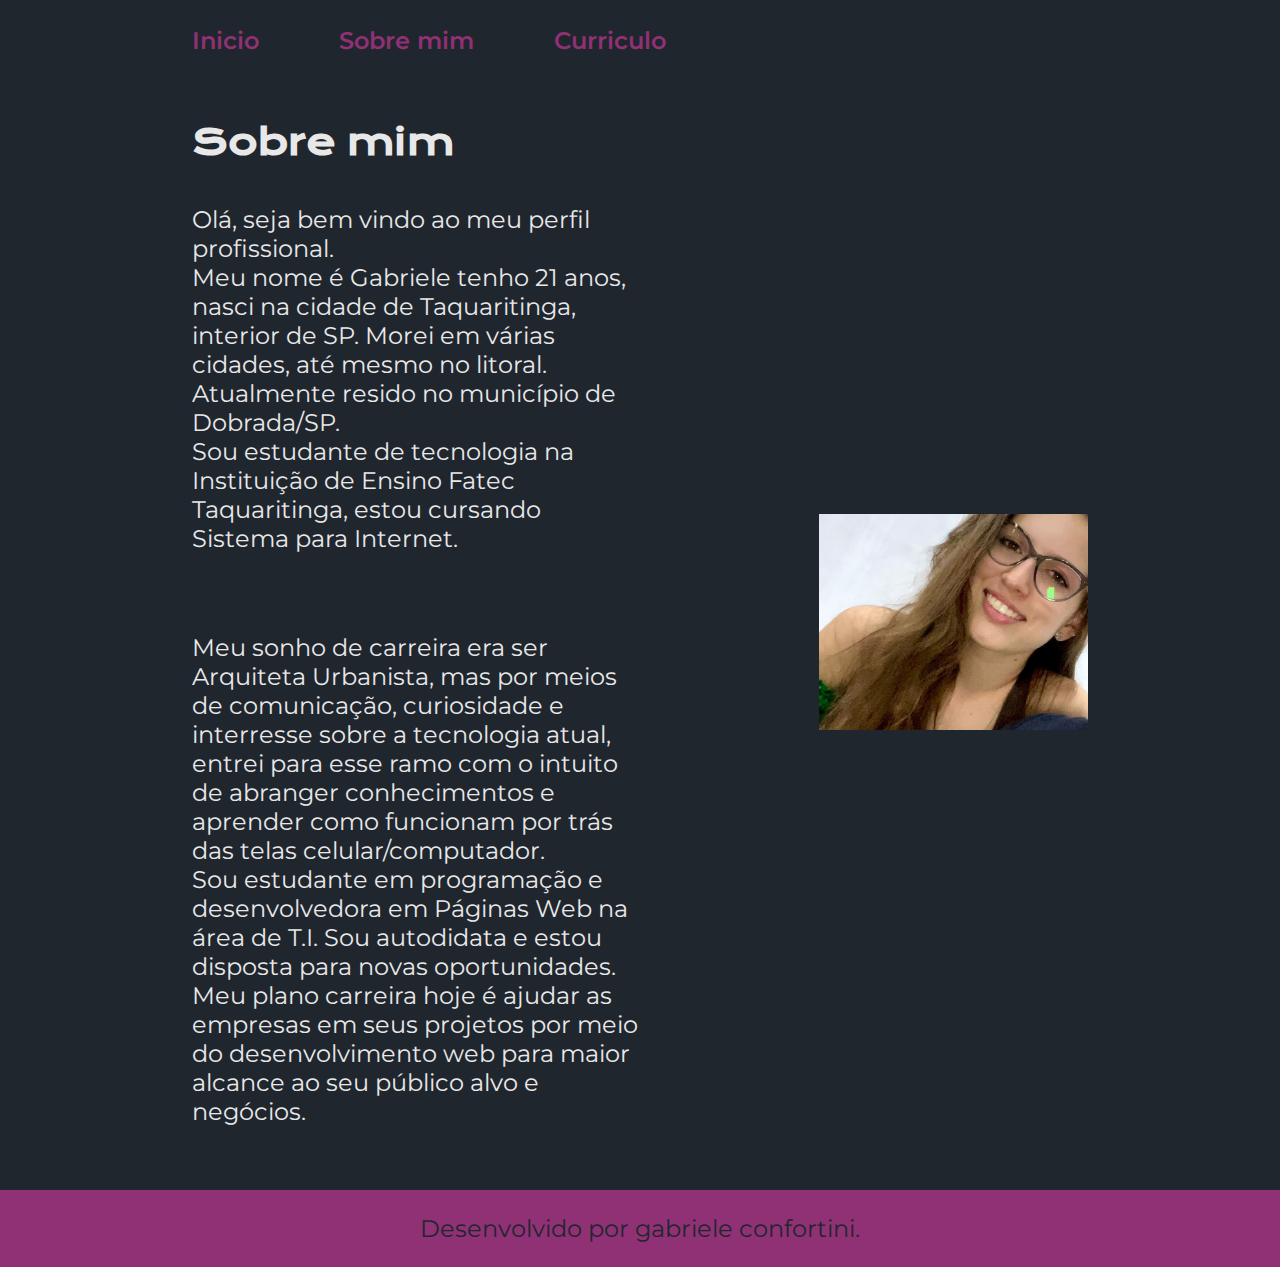
==== about.html @ cd35bb52 "priemiro commit" ====
<!DOCTYPE html>
<html lang="pt-br">
<head>
    <meta charset="UTF-8">
    <meta name="viewport" content="width=device-width, initial-scale=1.0">
    <title>Sobre mim</title>
    <link rel="stylesheet" href="./styles/style.css">
</head>
<body>
    <header class="cabecalho">
        <nav class="cabecalho__menu">
            <a class="cabecalho__menu__link" href="index.html">Inicio</a>
            <a class="cabecalho__menu__link" href="about.html">Sobre mim</a>
            <a class="cabecalho__menu__link" href="curriculo.html">Curriculo</a>
        </nav>
    </header>

    <main class="apresentacao">
        <section class="apresentacao__conteudo">
            <h1 class="apresentacao__conteudo__titulo">Sobre mim</h1>
            <p class="apresentacao__conteudo__texto">Olá, seja bem vindo ao meu perfil profissional. <br> Meu nome é Gabriele tenho 21 anos, nasci na cidade de Taquaritinga, interior de SP. Morei em várias cidades, até mesmo no litoral. Atualmente resido no município de Dobrada/SP. <br> Sou estudante de tecnologia na Instituição de Ensino Fatec Taquaritinga, estou cursando Sistema para Internet.
            </p>
            <div vw class="enabled">
                <div vw-access-button class="active"></div>
                <div vw-plugin-wrapper>
                  <div class="vw-plugin-top-wrapper"></div>
                </div>
              </div>
              <script src="https://vlibras.gov.br/app/vlibras-plugin.js"></script>
              <script>
                new window.VLibras.Widget({
                    rootPah: '/app',
                    personalization: 'https://vlibras.gov.br/config/default_logo.json',
                    opacity: 0.5,
                    position: 'L',
                    avatar: 'random',
                });
              </script>
            <p class="apresentacao__conteudo__texto">Meu sonho de carreira era ser Arquiteta Urbanista, mas por meios de comunicação, curiosidade e interresse sobre a tecnologia atual, entrei para esse ramo com o intuito de abranger conhecimentos e aprender como funcionam por trás das telas celular/computador.<br>
Sou estudante em programação e desenvolvedora em Páginas Web na área de T.I. Sou autodidata e estou disposta para novas oportunidades. <br> Meu plano carreira hoje é ajudar as empresas em seus projetos por meio do desenvolvimento web para maior alcance ao seu público alvo e negócios.
            </p>
        </section>
        <img class="apresentacao__imagem" src="./assets/fotoperfil.jpg" alt="Foto da gabriele confortini">
    </main>

    <footer class="rodape">
        <p>Desenvolvido por gabriele confortini.</p>
    </footer>
</body>
</html>
---- styles/style.css ----
@import url('https://fonts.googleapis.com/css2?family=Krona+One&family=Montserrat:wght@600&display=swap');

:root{
    --cor-primaria:#20262E;
    --cor-secundaria:#E9E8E8;
    --cor-terciaria:#913175;
    --cor-hover:#9A208C;

    --fonte-primaria:'Krona One', sans-serif;
    --fonte-secundaria:'Montserrat', sans-serif;
}

*{
    margin: 0;
    padding: 0;
}

body{
    box-sizing: border-box;
    background-color: var(--cor-primaria);
    color: var(--cor-secundaria);
}

.cabecalho{
    padding: 2% 0% 0% 15%;
}

.cabecalho__menu{
    display: flex;
    gap: 80px;
}

.cabecalho__menu__link{
    font-family: var(--fonte-secundaria);
    font-size: 1.5rem;
    font-weight: 600;
    color: var(--cor-terciaria);
    text-decoration: none;
}

.apresentacao{
    padding: 5% 15%;
    display: flex;
    align-items: center;
    justify-content: space-between;
    gap: 82px;
}

.apresentacao__conteudo{
    width: 50%;
    display: flex;
    flex-direction: column;
    gap: 40px;
}

.apresentacao__conteudo__titulo{
    font-size: 2.25rem;
    font-family: var(--fonte-primaria);
}

.titulo-destaque{
    color: var(--cor-terciaria);
}

.apresentacao__conteudo__texto{
    font-size: 1.5rem;
    font-family: var(--fonte-secundaria);
}

.apresentacao__conteudo__texto a{ 
    text-decoration: none;
    color: var(--cor-terciaria);
}

.apresentacao__links{
    display: flex;
    flex-direction: column;
    justify-content: space-between;
    align-items: center;
    gap: 32px;
}

.apresentacao__links__subtitulo{
    font-family: var(--fonte-primaria);
    font-weight: 400;
    font-size: 1.5rem;
}

.apresentacao__links__navegacao{
    display: flex;
    justify-content: center;
    gap: 16px;
    border: 2px solid var(--cor-terciaria);
    width: 50%;
    text-align: center;
    border-radius: 8px;
    font-size: 1.5rem;
    font-weight: 600;
    padding: 21.5px 0;
    text-decoration: none;
    color: var(--cor-secundaria);
    font-family: var(--fonte-secundaria);

}

.apresentacao__links__link:hover{
    background-color: var(--cor-hover);
}

.apresentacao__imagem{
    width: 30%;
}

.rodape{
    padding: 24px;
    color: var(--cor-primaria);
    background-color: var(--cor-terciaria);
    text-align: center;
    font-family: var(--fonte-secundaria);
    font-size: 1.5rem;
    font-weight: 400;
}

@media (max-width: 1200px){
    .cabecalho{
        padding: 10%;
    }

    .cabecalho__menu{
        justify-content: center;
    }

    .apresentacao{
        flex-direction: column-reverse;
        padding: 5%;
    }

    .apresentacao__conteudo{
        width: auto;
    }
}
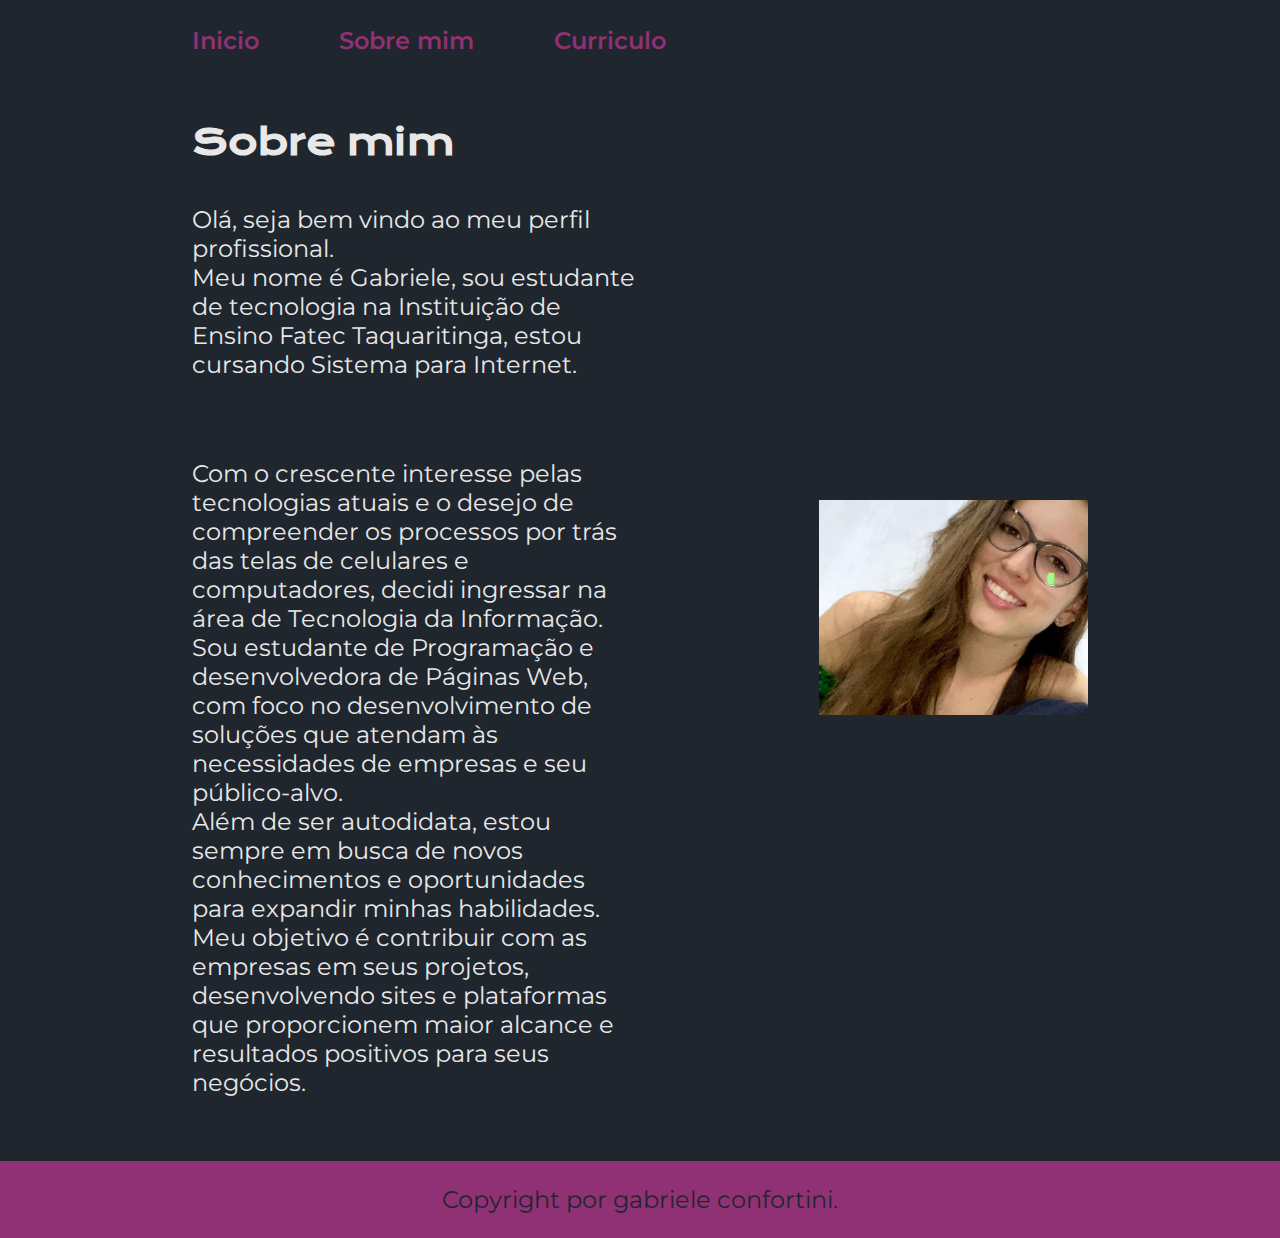
==== commit 8d259001: "atualizando" ====
--- a/about.html
+++ b/about.html
@@ -18,7 +18,7 @@
     <main class="apresentacao">
         <section class="apresentacao__conteudo">
             <h1 class="apresentacao__conteudo__titulo">Sobre mim</h1>
-            <p class="apresentacao__conteudo__texto">Olá, seja bem vindo ao meu perfil profissional. <br> Meu nome é Gabriele tenho 21 anos, nasci na cidade de Taquaritinga, interior de SP. Morei em várias cidades, até mesmo no litoral. Atualmente resido no município de Dobrada/SP. <br> Sou estudante de tecnologia na Instituição de Ensino Fatec Taquaritinga, estou cursando Sistema para Internet.
+            <p class="apresentacao__conteudo__texto">Olá, seja bem vindo ao meu perfil profissional. <br> Meu nome é Gabriele, sou estudante de tecnologia na Instituição de Ensino Fatec Taquaritinga, estou cursando Sistema para Internet.
             </p>
             <div vw class="enabled">
                 <div vw-access-button class="active"></div>
@@ -36,15 +36,15 @@
                     avatar: 'random',
                 });
               </script>
-            <p class="apresentacao__conteudo__texto">Meu sonho de carreira era ser Arquiteta Urbanista, mas por meios de comunicação, curiosidade e interresse sobre a tecnologia atual, entrei para esse ramo com o intuito de abranger conhecimentos e aprender como funcionam por trás das telas celular/computador.<br>
-Sou estudante em programação e desenvolvedora em Páginas Web na área de T.I. Sou autodidata e estou disposta para novas oportunidades. <br> Meu plano carreira hoje é ajudar as empresas em seus projetos por meio do desenvolvimento web para maior alcance ao seu público alvo e negócios.
+            <p class="apresentacao__conteudo__texto">Com o crescente interesse pelas tecnologias atuais e o desejo de compreender os processos por trás das telas de celulares e computadores, decidi ingressar na área de Tecnologia da Informação. Sou estudante de Programação e desenvolvedora de Páginas Web, com foco no desenvolvimento de soluções que atendam às necessidades de empresas e seu público-alvo.<br> 
+Além de ser autodidata, estou sempre em busca de novos conhecimentos e oportunidades para expandir minhas habilidades. Meu objetivo é contribuir com as empresas em seus projetos, desenvolvendo sites e plataformas que proporcionem maior alcance e resultados positivos para seus negócios.
             </p>
         </section>
         <img class="apresentacao__imagem" src="./assets/fotoperfil.jpg" alt="Foto da gabriele confortini">
     </main>
 
     <footer class="rodape">
-        <p>Desenvolvido por gabriele confortini.</p>
+        <p>Copyright por gabriele confortini.</p>
     </footer>
 </body>
 </html>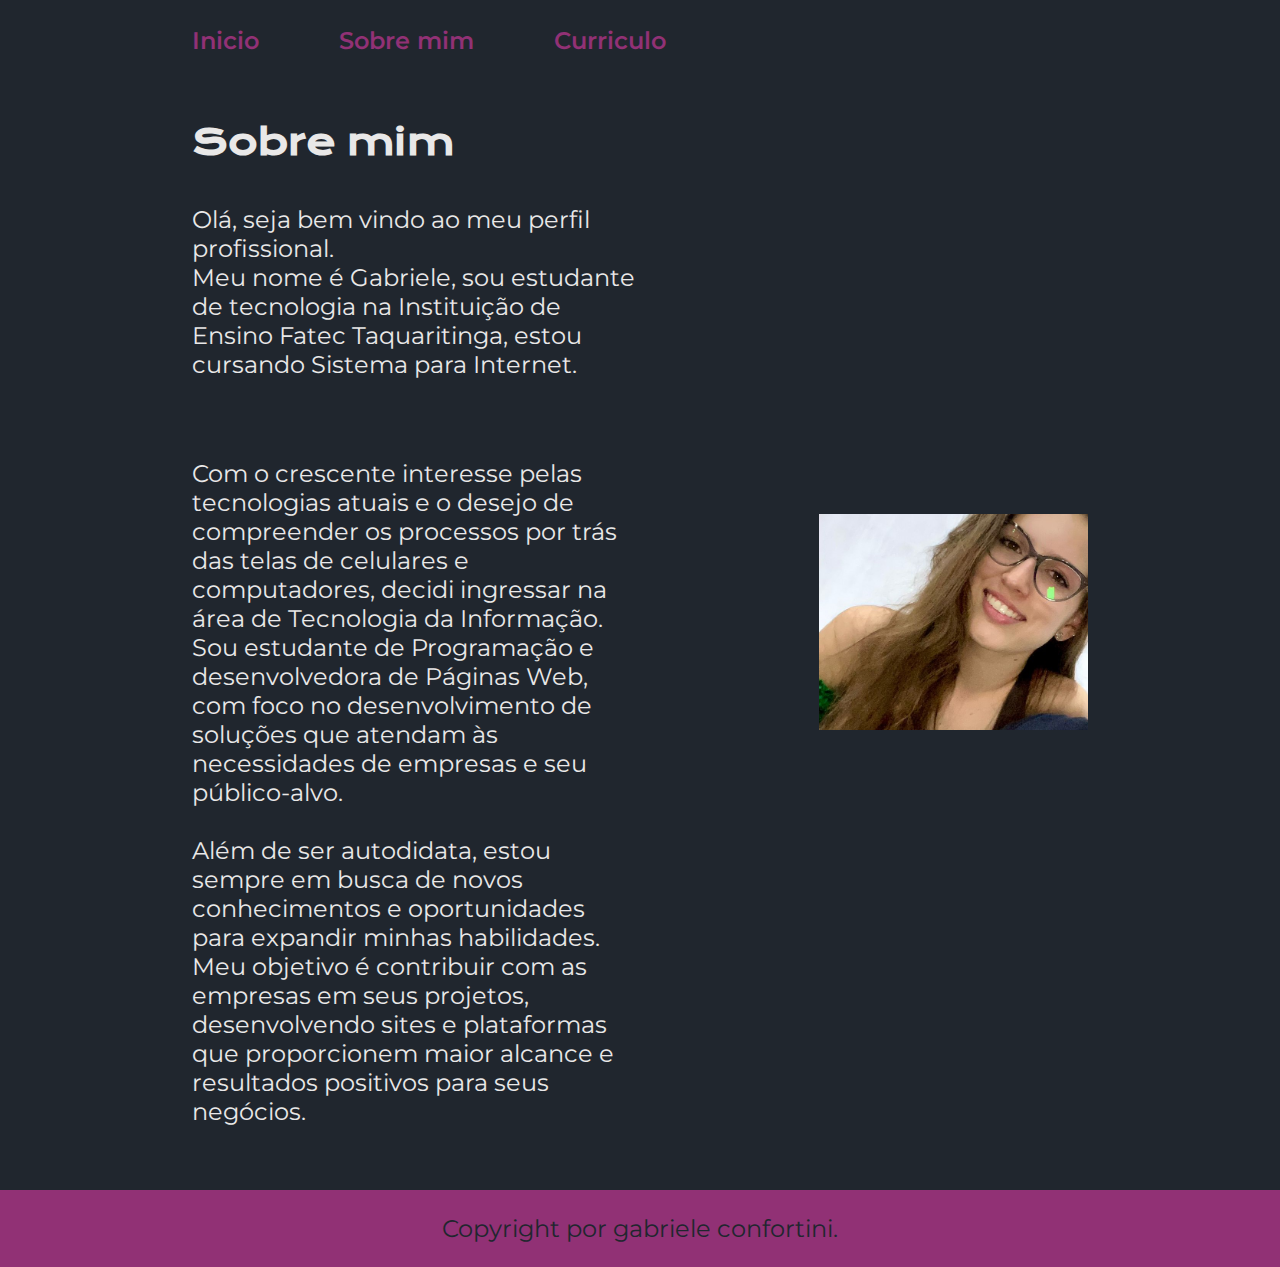
==== commit d864a00b: "atualizando." ====
--- a/about.html
+++ b/about.html
@@ -37,7 +37,7 @@
                 });
               </script>
             <p class="apresentacao__conteudo__texto">Com o crescente interesse pelas tecnologias atuais e o desejo de compreender os processos por trás das telas de celulares e computadores, decidi ingressar na área de Tecnologia da Informação. Sou estudante de Programação e desenvolvedora de Páginas Web, com foco no desenvolvimento de soluções que atendam às necessidades de empresas e seu público-alvo.<br> 
-Além de ser autodidata, estou sempre em busca de novos conhecimentos e oportunidades para expandir minhas habilidades. Meu objetivo é contribuir com as empresas em seus projetos, desenvolvendo sites e plataformas que proporcionem maior alcance e resultados positivos para seus negócios.
+            <br>Além de ser autodidata, estou sempre em busca de novos conhecimentos e oportunidades para expandir minhas habilidades. Meu objetivo é contribuir com as empresas em seus projetos, desenvolvendo sites e plataformas que proporcionem maior alcance e resultados positivos para seus negócios.
             </p>
         </section>
         <img class="apresentacao__imagem" src="./assets/fotoperfil.jpg" alt="Foto da gabriele confortini">
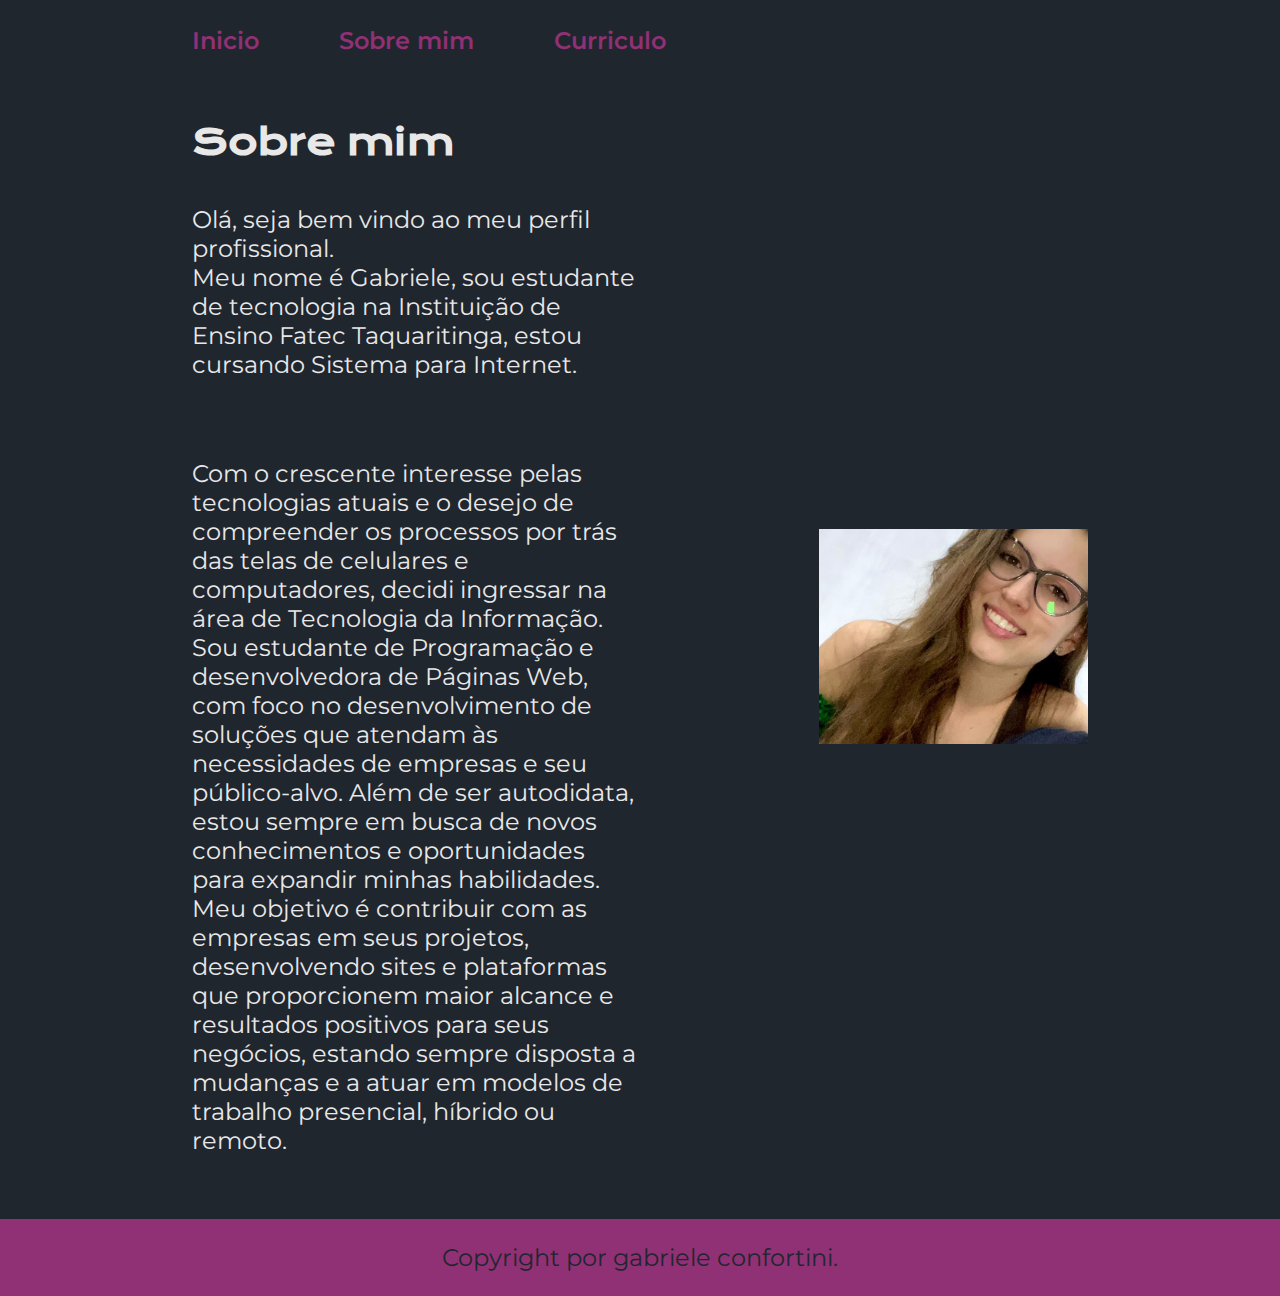
==== commit b57997e0: "atualizando textos" ====
--- a/about.html
+++ b/about.html
@@ -36,8 +36,9 @@
                     avatar: 'random',
                 });
               </script>
-            <p class="apresentacao__conteudo__texto">Com o crescente interesse pelas tecnologias atuais e o desejo de compreender os processos por trás das telas de celulares e computadores, decidi ingressar na área de Tecnologia da Informação. Sou estudante de Programação e desenvolvedora de Páginas Web, com foco no desenvolvimento de soluções que atendam às necessidades de empresas e seu público-alvo.<br> 
-            <br>Além de ser autodidata, estou sempre em busca de novos conhecimentos e oportunidades para expandir minhas habilidades. Meu objetivo é contribuir com as empresas em seus projetos, desenvolvendo sites e plataformas que proporcionem maior alcance e resultados positivos para seus negócios.
+            <p class="apresentacao__conteudo__texto">
+        Com o crescente interesse pelas tecnologias atuais e o desejo de compreender os processos por trás das telas de celulares e computadores, decidi ingressar na área de Tecnologia da Informação. Sou estudante de Programação e desenvolvedora de Páginas Web, com foco no desenvolvimento de soluções que atendam às necessidades de empresas e seu público-alvo. Além de ser autodidata, estou sempre em busca de novos conhecimentos e oportunidades para expandir minhas habilidades.<br>
+ Meu objetivo é contribuir com as empresas em seus projetos, desenvolvendo sites e plataformas que proporcionem maior alcance e resultados positivos para seus negócios, estando sempre disposta a mudanças e a atuar em modelos de trabalho presencial, híbrido ou remoto.
             </p>
         </section>
         <img class="apresentacao__imagem" src="./assets/fotoperfil.jpg" alt="Foto da gabriele confortini">
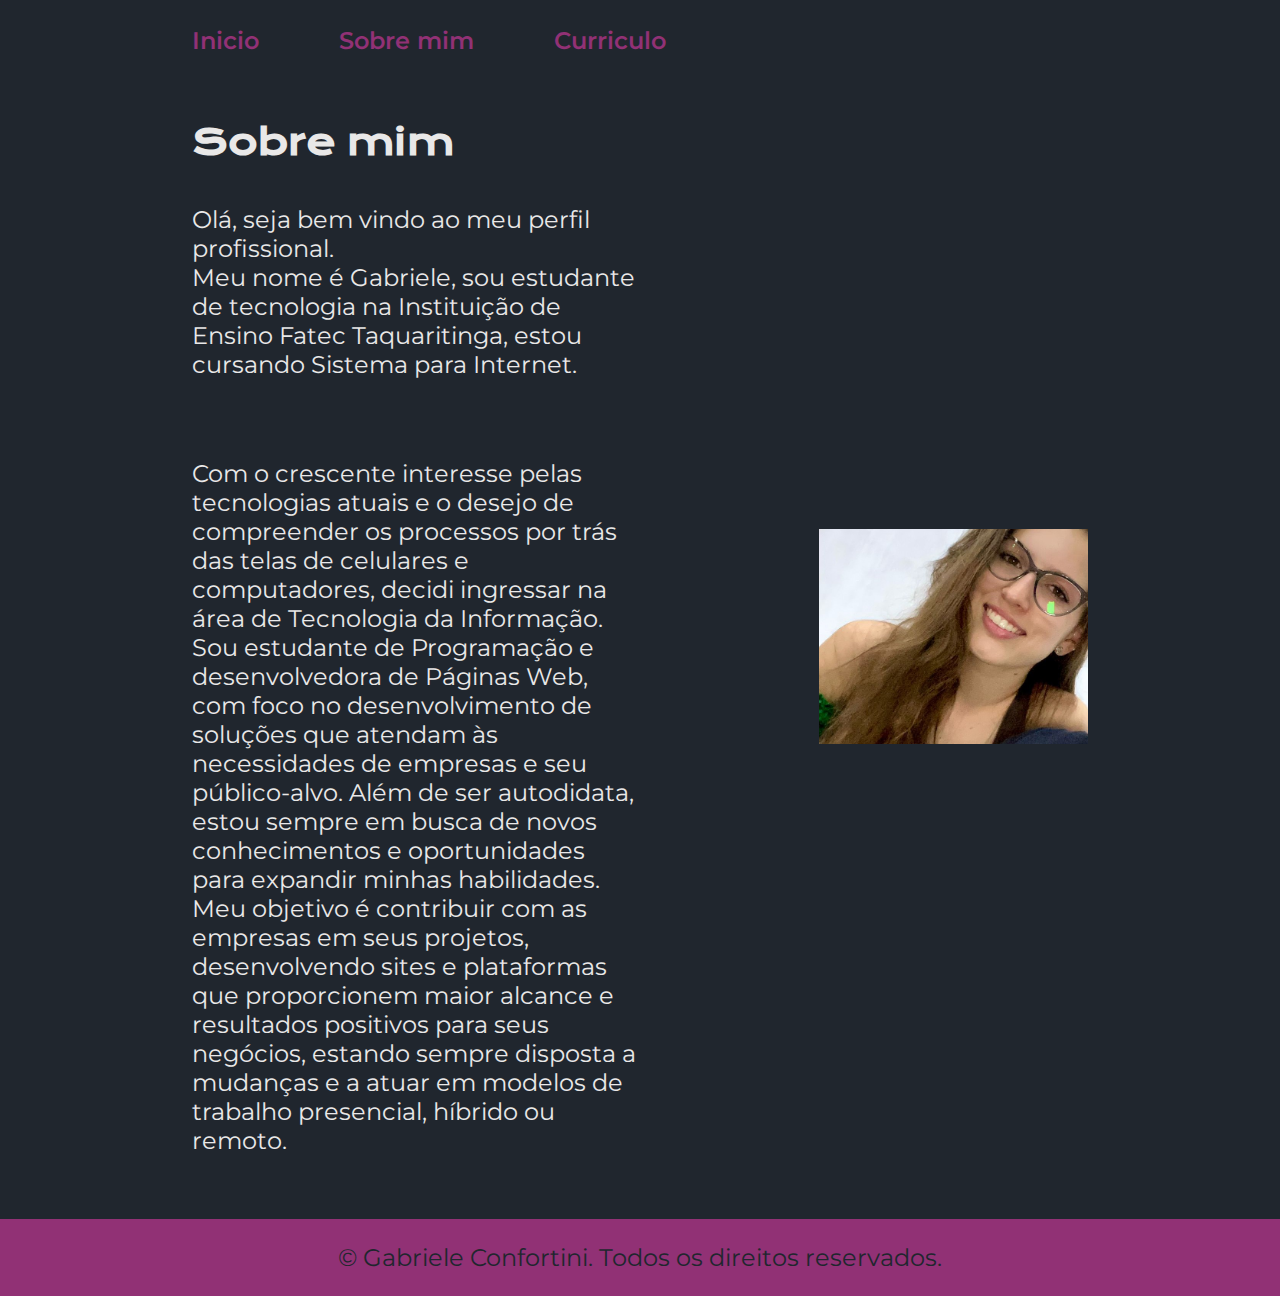
==== commit ea5ce5f4: "att.paginas" ====
--- a/about.html
+++ b/about.html
@@ -45,7 +45,7 @@
     </main>
 
     <footer class="rodape">
-        <p>Copyright por gabriele confortini.</p>
+        <p><span>&copy;</span> Gabriele Confortini. Todos os direitos reservados.</p>
     </footer>
 </body>
 </html>--- a/styles/style.css
+++ b/styles/style.css
@@ -5,6 +5,7 @@
     --cor-secundaria:#E9E8E8;
     --cor-terciaria:#913175;
     --cor-hover:#9A208C;
+    --cor-link-hover: #BC8F8F;
 
     --fonte-primaria:'Krona One', sans-serif;
     --fonte-secundaria:'Montserrat', sans-serif;
@@ -13,6 +14,13 @@
 *{
     margin: 0;
     padding: 0;
+}
+
+.container {  
+    display: grid;  
+    grid-gap: 5px;  
+    grid-template-columns: repeat(auto-fit, minmax(100px, 1fr));
+    grid-template-rows: repeat(2, 100px);  
 }
 
 body{
@@ -36,6 +44,11 @@
     font-weight: 600;
     color: var(--cor-terciaria);
     text-decoration: none;
+    transition: color 0.3s ease;
+}
+
+.cabecalho__menu__link:hover {
+    color: var(--cor-link-hover);
 }
 
 .apresentacao{
@@ -72,6 +85,10 @@
     color: var(--cor-terciaria);
 }
 
+.apresentacao__conteudo__texto a:hover {
+    color: var(--cor-link-hover); /* Houver mais contrastante */
+}
+
 .apresentacao__links{
     display: flex;
     flex-direction: column;
@@ -100,7 +117,12 @@
     text-decoration: none;
     color: var(--cor-secundaria);
     font-family: var(--fonte-secundaria);
+    transition: background-color 0.3s ease, color 0.3s ease;
+}
 
+.apresentacao__links__navegacao:hover {
+    background-color: var(--cor-hover);
+    color: #fff; /* Melhor contraste ao passar o mouse */
 }
 
 .apresentacao__links__link:hover{
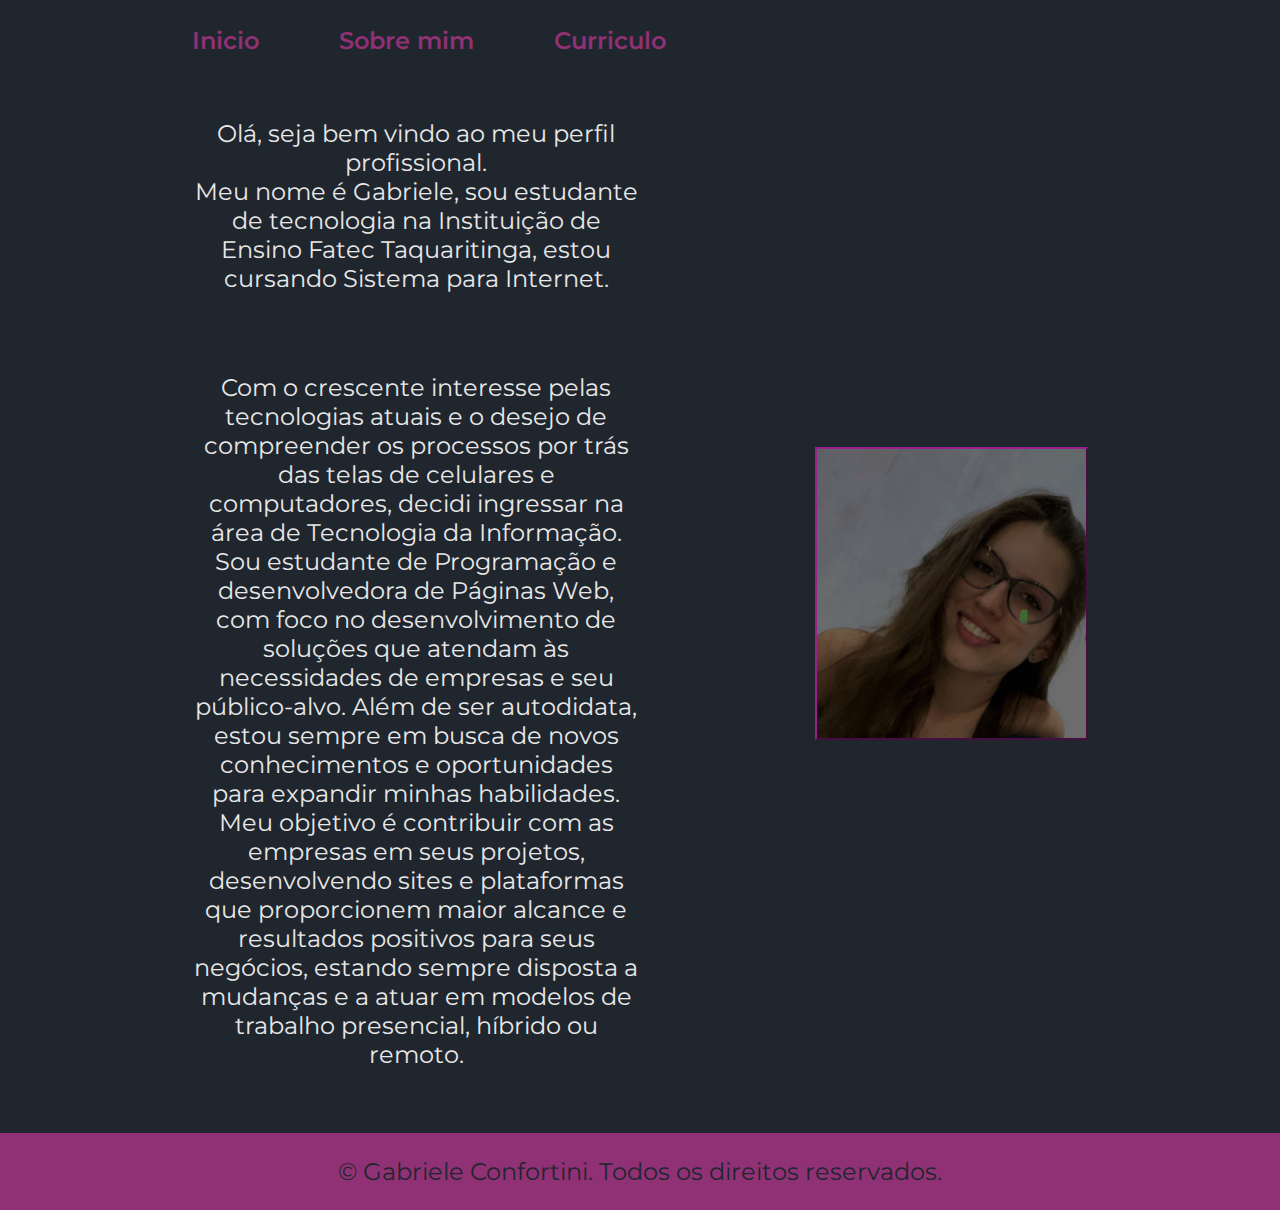
==== commit dbbf9ee8: "att" ====
--- a/about.html
+++ b/about.html
@@ -17,7 +17,6 @@
 
     <main class="apresentacao">
         <section class="apresentacao__conteudo">
-            <h1 class="apresentacao__conteudo__titulo">Sobre mim</h1>
             <p class="apresentacao__conteudo__texto">Olá, seja bem vindo ao meu perfil profissional. <br> Meu nome é Gabriele, sou estudante de tecnologia na Instituição de Ensino Fatec Taquaritinga, estou cursando Sistema para Internet.
             </p>
             <div vw class="enabled">
--- a/styles/style.css
+++ b/styles/style.css
@@ -28,6 +28,10 @@
     background-color: var(--cor-primaria);
     color: var(--cor-secundaria);
 }
+
+img {
+    border: 2px outset #9A208C;
+  }
 
 .cabecalho{
     padding: 2% 0% 0% 15%;
@@ -69,6 +73,7 @@
 .apresentacao__conteudo__titulo{
     font-size: 2.25rem;
     font-family: var(--fonte-primaria);
+    text-align: center;
 }
 
 .titulo-destaque{
@@ -78,6 +83,7 @@
 .apresentacao__conteudo__texto{
     font-size: 1.5rem;
     font-family: var(--fonte-secundaria);
+    text-align: center;
 }
 
 .apresentacao__conteudo__texto a{ 
